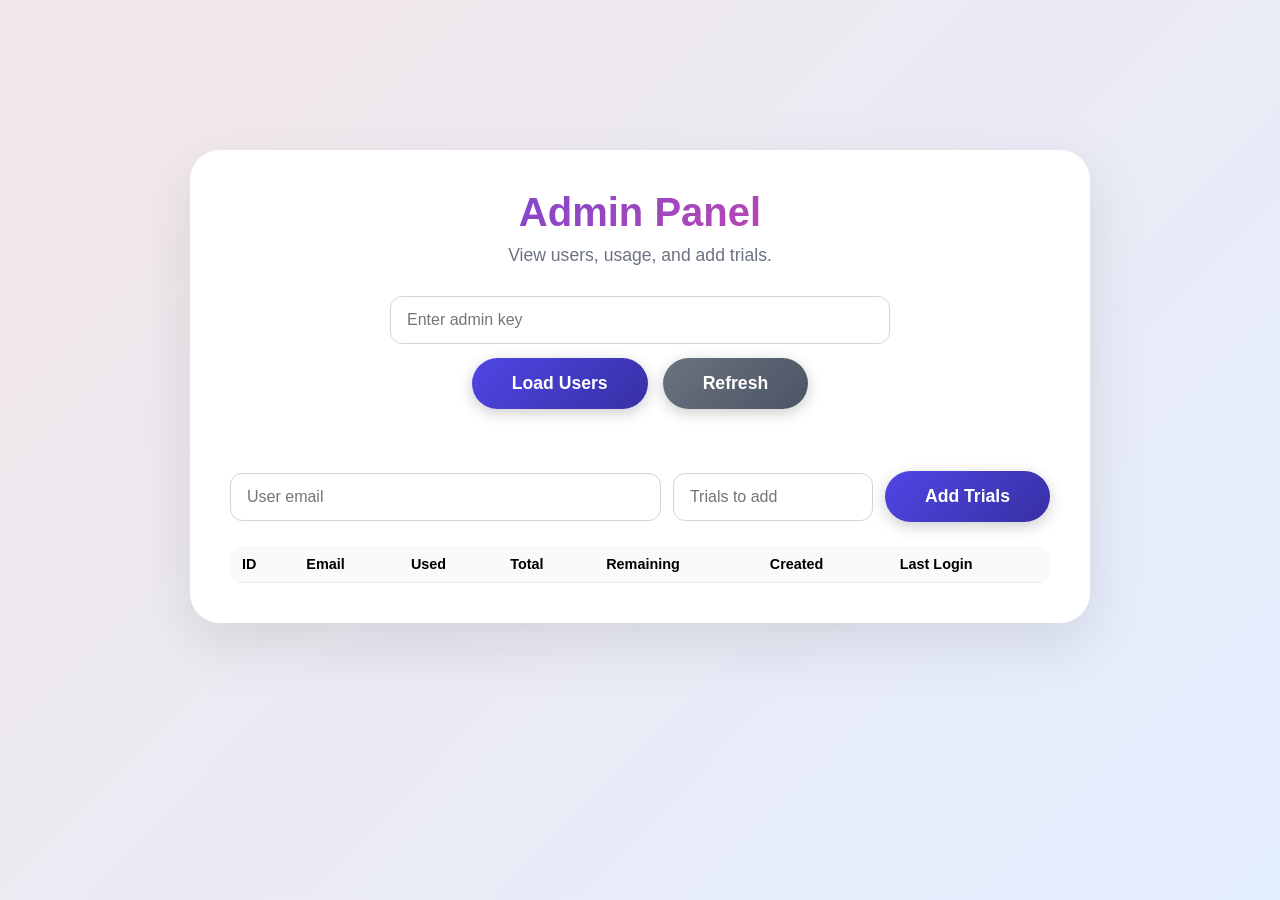
==== templates/admin.html @ 5731981b "Implement email-password auth, admin users page, and 0-trial onboarding" ====
<!DOCTYPE html>
<html lang="en">
<head>
    <meta charset="UTF-8">
    <meta name="viewport" content="width=device-width, initial-scale=1.0">
    <title>Admin - Dream Job Booth</title>
    <link rel="stylesheet" href="/static/style.css">
</head>
<body>
    <div class="container">
        <div class="screen active">
            <div class="header">
                <h1>Admin Panel</h1>
                <p>View users, usage, and add trials.</p>
            </div>

            <div class="auth-box">
                <input type="password" id="admin-key" class="auth-input" placeholder="Enter admin key">
                <div class="controls">
                    <button id="load-users-btn" class="btn btn-primary">Load Users</button>
                    <button id="refresh-users-btn" class="btn btn-secondary">Refresh</button>
                </div>
                <p id="admin-message" class="auth-message"></p>
            </div>

            <div class="admin-add-box">
                <input type="email" id="target-email" class="auth-input" placeholder="User email">
                <input type="number" id="add-uses" class="auth-input" min="1" placeholder="Trials to add">
                <button id="add-trials-btn" class="btn btn-primary">Add Trials</button>
            </div>

            <div class="admin-table-wrap">
                <table class="admin-table" id="users-table">
                    <thead>
                        <tr>
                            <th>ID</th>
                            <th>Email</th>
                            <th>Used</th>
                            <th>Total</th>
                            <th>Remaining</th>
                            <th>Created</th>
                            <th>Last Login</th>
                        </tr>
                    </thead>
                    <tbody id="users-tbody"></tbody>
                </table>
            </div>
        </div>
    </div>
    <script src="/static/admin.js"></script>
</body>
</html>
---- static/style.css ----
* {
    margin: 0;
    padding: 0;
    box-sizing: border-box;
}

:root {
    --primary-color: #4F46E5;
    /* Indigo */
    --primary-dark: #3730A3;
    --secondary-color: #EC4899;
    /* Pink */
    --success-color: #10b981;
    --bg-gradient: linear-gradient(135deg, #f3e7e9 0%, #e3eeff 100%);
    /* Light airy background */
    --card-bg: rgba(255, 255, 255, 0.98);
    --shadow-lg: 0 20px 60px rgba(0, 0, 0, 0.1);
    --shadow-md: 0 10px 30px rgba(0, 0, 0, 0.05);
}

body {
    font-family: 'Segoe UI', Tahoma, Geneva, Verdana, sans-serif;
    background: var(--bg-gradient);
    min-height: 100vh;
    display: flex;
    align-items: center;
    justify-content: center;
    padding: 20px;
}

.container {
    width: 100%;
    max-width: 900px;
    min-height: 600px;
}

.session-bar {
    background: rgba(255, 255, 255, 0.95);
    border-radius: 14px;
    box-shadow: var(--shadow-md);
    padding: 12px 16px;
    margin-bottom: 16px;
    display: flex;
    align-items: center;
    gap: 12px;
    justify-content: space-between;
    flex-wrap: wrap;
}

.session-bar .btn {
    padding: 10px 18px;
    font-size: 0.95rem;
}

.auth-box {
    max-width: 500px;
    margin: 0 auto;
    display: flex;
    flex-direction: column;
    gap: 14px;
}

.auth-input {
    width: 100%;
    border: 1px solid #d1d5db;
    border-radius: 12px;
    padding: 14px 16px;
    font-size: 1rem;
}

.auth-verify-row {
    display: flex;
    gap: 10px;
}

.auth-message {
    min-height: 24px;
    text-align: center;
    font-size: 0.95rem;
}

.admin-add-box {
    display: grid;
    grid-template-columns: 1fr 200px auto;
    gap: 12px;
    margin: 24px 0;
    align-items: center;
}

.admin-table-wrap {
    overflow-x: auto;
}

.admin-table {
    width: 100%;
    border-collapse: collapse;
    background: #ffffff;
    border-radius: 12px;
    overflow: hidden;
}

.admin-table th,
.admin-table td {
    text-align: left;
    border-bottom: 1px solid #e5e7eb;
    padding: 10px 12px;
    font-size: 0.9rem;
}

.admin-table th {
    background: #f9fafb;
    font-weight: 700;
}

.screen {
    display: none;
    background: var(--card-bg);
    border-radius: 30px;
    padding: 40px;
    box-shadow: var(--shadow-lg);
    animation: fadeIn 0.5s ease-in-out;
}

.screen.active {
    display: block;
}

@keyframes fadeIn {
    from {
        opacity: 0;
        transform: translateY(20px);
    }

    to {
        opacity: 1;
        transform: translateY(0);
    }
}

.header {
    text-align: center;
    margin-bottom: 30px;
}

.header h1 {
    font-size: 2.5rem;
    background: linear-gradient(135deg, var(--primary-color), var(--secondary-color));
    -webkit-background-clip: text;
    -webkit-text-fill-color: transparent;
    background-clip: text;
    margin-bottom: 10px;
}

.header p {
    font-size: 1.1rem;
    color: #6b7280;
}

/* Camera Screen */
.camera-container {
    position: relative;
    width: 100%;
    max-width: 640px;
    margin: 0 auto 30px;
    border-radius: 20px;
    overflow: hidden;
    box-shadow: var(--shadow-md);
}

#camera-feed {
    width: 100%;
    height: auto;
    display: block;
    background: #000;
}

#photo-canvas {
    max-width: 100%;
    height: auto;
}

.error-message {
    background: #fee2e2;
    color: #991b1b;
    padding: 15px;
    border-radius: 10px;
    text-align: center;
    margin-top: 20px;
}

/* Controls */
.controls {
    display: flex;
    gap: 15px;
    justify-content: center;
    flex-wrap: wrap;
}

.btn {
    padding: 15px 40px;
    font-size: 1.1rem;
    font-weight: 600;
    border: none;
    border-radius: 50px;
    cursor: pointer;
    display: inline-flex;
    align-items: center;
    gap: 10px;
    transition: all 0.3s ease;
    box-shadow: 0 4px 15px rgba(0, 0, 0, 0.2);
}

.btn:hover {
    transform: translateY(-2px);
    box-shadow: 0 6px 20px rgba(0, 0, 0, 0.3);
}

.btn:active {
    transform: translateY(0);
}

.btn-primary {
    background: linear-gradient(135deg, var(--primary-color), var(--primary-dark));
    color: white;
}

.btn-secondary {
    background: linear-gradient(135deg, #6b7280, #4b5563);
    color: white;
}

.btn-icon {
    font-size: 1.3rem;
}

/* Preview Container */
.preview-container {
    width: 200px;
    height: 200px;
    margin: 0 auto 30px;
    border-radius: 50%;
    overflow: hidden;
    box-shadow: var(--shadow-md);
    border: 5px solid white;
}

.preview-container img {
    width: 100%;
    height: 100%;
    object-fit: cover;
}

/* Character Grid */
.character-grid {
    display: grid;
    grid-template-columns: repeat(auto-fit, minmax(150px, 1fr));
    gap: 20px;
    margin-bottom: 30px;
}

.character-card {
    background: white;
    border-radius: 15px;
    padding: 15px;
    text-align: center;
    cursor: pointer;
    transition: all 0.3s ease;
    border: 3px solid transparent;
    box-shadow: 0 4px 10px rgba(0, 0, 0, 0.1);
}

.character-card:hover {
    transform: translateY(-5px);
    border-color: var(--primary-color);
    box-shadow: 0 8px 20px rgba(99, 102, 241, 0.3);
}

.character-card img {
    width: 100%;
    height: 200px;
    object-fit: contain;
    border-radius: 10px;
    margin-bottom: 10px;
    background: #f9fafb;
}

.character-card h3 {
    font-size: 1rem;
    color: #374151;
}

.character-card.selected {
    border-color: var(--success-color);
    background: #f0fdf4;
}

/* Loading Screen */
.loading-container {
    text-align: center;
    padding: 60px 20px;
}

.spinner {
    width: 80px;
    height: 80px;
    margin: 0 auto 30px;
    border: 6px solid #f3f4f6;
    border-top: 6px solid var(--primary-color);
    border-radius: 50%;
    animation: spin 1s linear infinite;
}

@keyframes spin {
    0% {
        transform: rotate(0deg);
    }

    100% {
        transform: rotate(360deg);
    }
}

.loading-text {
    font-size: 1.2rem;
    color: #6b7280;
    animation: pulse 1.5s ease-in-out infinite;
}

@keyframes pulse {

    0%,
    100% {
        opacity: 1;
    }

    50% {
        opacity: 0.5;
    }
}

/* Result Screen */
.result-container {
    width: 100%;
    max-width: 600px;
    margin: 0 auto 30px;
    border-radius: 20px;
    overflow: hidden;
    box-shadow: var(--shadow-md);
}

.result-container img {
    width: 100%;
    height: auto;
    display: block;
}

/* Print Styles */
@media print {
    body {
        background: white;
        padding: 0;
    }

    .container {
        max-width: 100%;
    }

    .screen {
        box-shadow: none;
        padding: 0;
    }

    .header,
    .controls {
        display: none !important;
    }

    .result-container {
        max-width: 100%;
        box-shadow: none;
        border-radius: 0;
    }
}

/* Responsive Design */
@media (max-width: 768px) {
    .header h1 {
        font-size: 2rem;
    }

    .screen {
        padding: 20px;
    }

    .character-grid {
        grid-template-columns: repeat(2, 1fr);
    }

    .btn {
        padding: 12px 30px;
        font-size: 1rem;
    }

    .auth-verify-row {
        flex-direction: column;
    }

    .admin-add-box {
        grid-template-columns: 1fr;
    }
}

@media (max-width: 480px) {
    .header h1 {
        font-size: 1.5rem;
    }

    .character-card img {
        height: 180px;
    }
}
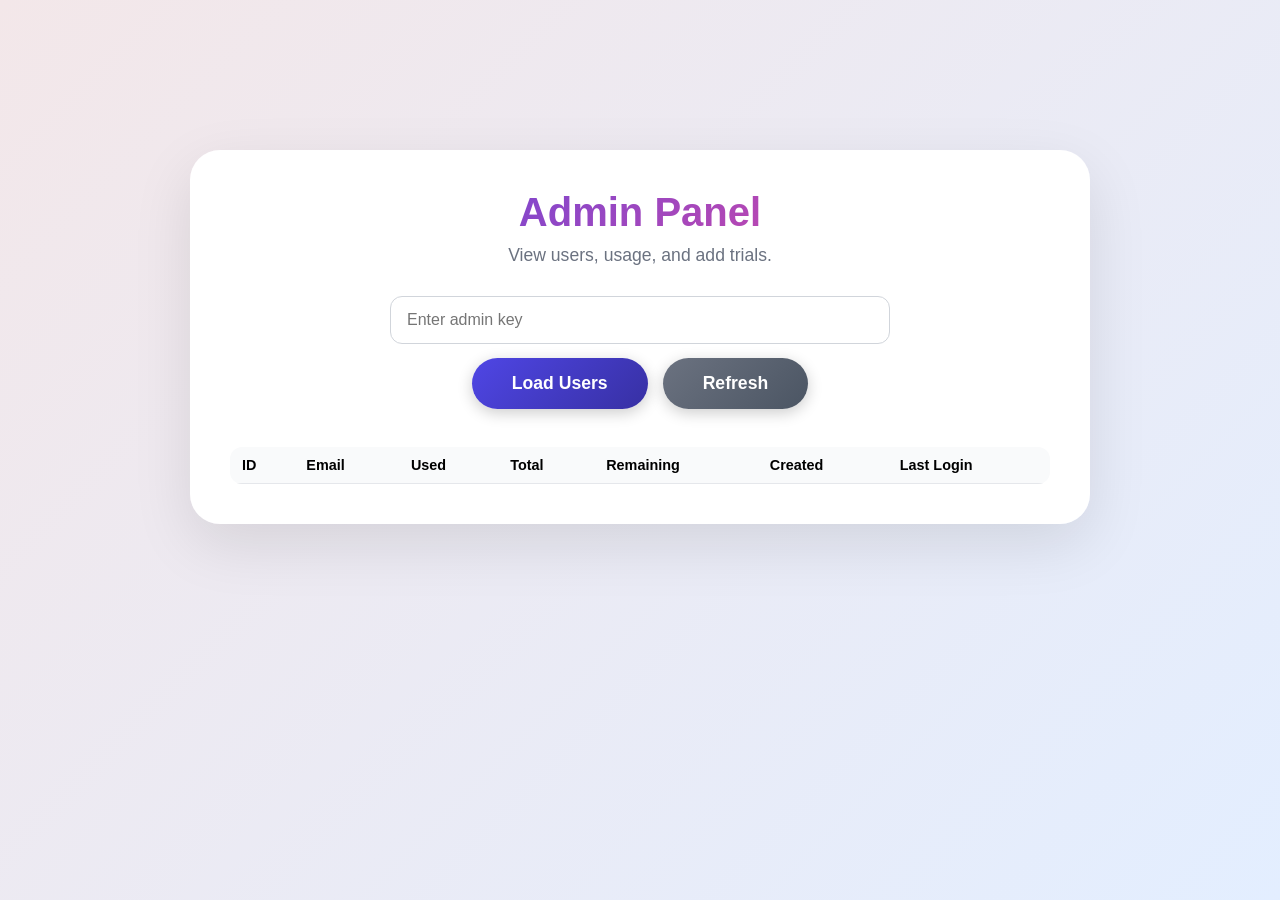
==== commit aa6070f2: "Hide add-trials controls until admin key is validated" ====
--- a/templates/admin.html
+++ b/templates/admin.html
@@ -23,7 +23,7 @@
                 <p id="admin-message" class="auth-message"></p>
             </div>
 
-            <div class="admin-add-box">
+            <div class="admin-add-box" id="admin-add-box" style="display: none;">
                 <input type="email" id="target-email" class="auth-input" placeholder="User email">
                 <input type="number" id="add-uses" class="auth-input" min="1" placeholder="Trials to add">
                 <button id="add-trials-btn" class="btn btn-primary">Add Trials</button>
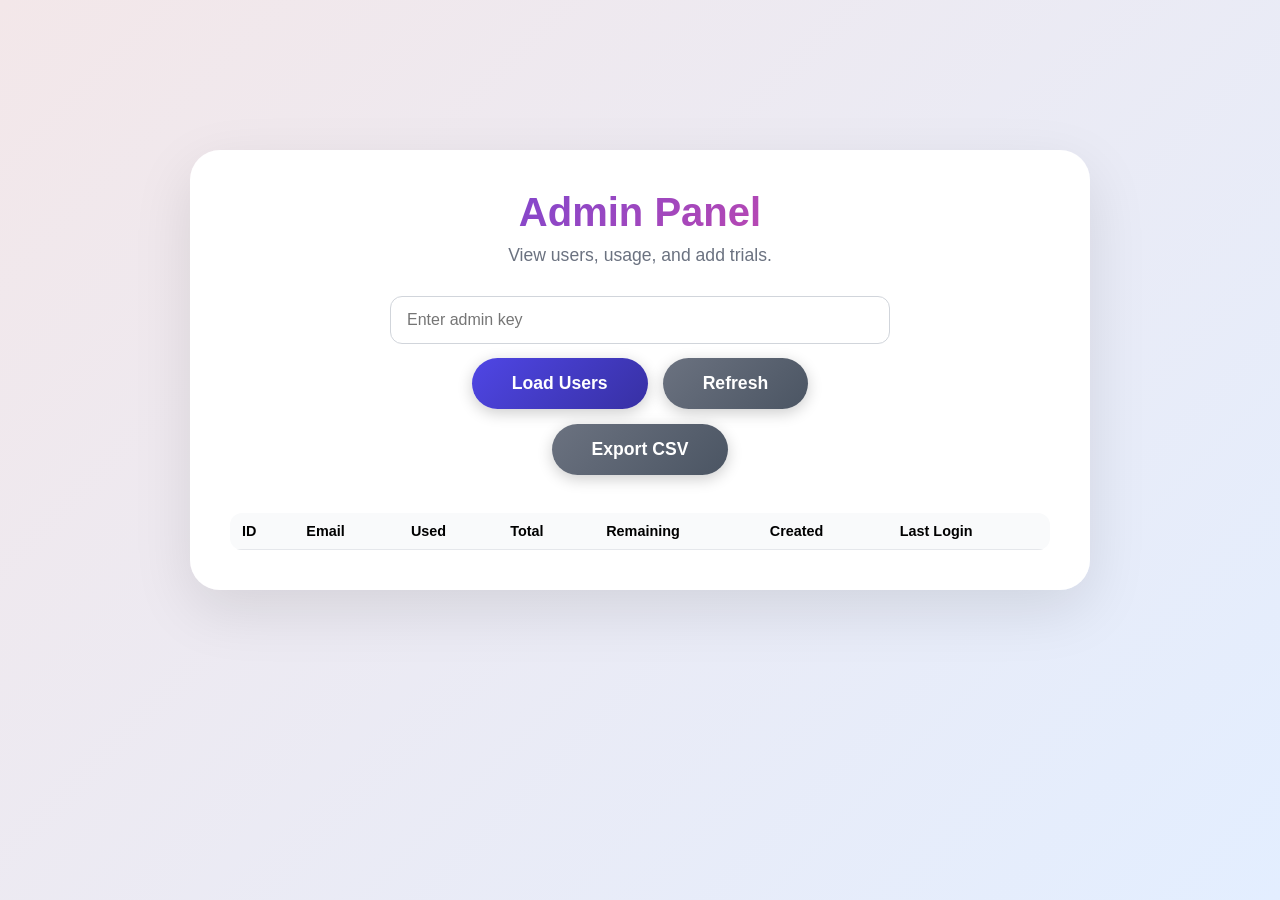
==== commit 43e823a3: "Add admin CSV export endpoint for user/trial backups" ====
--- a/templates/admin.html
+++ b/templates/admin.html
@@ -19,6 +19,7 @@
                 <div class="controls">
                     <button id="load-users-btn" class="btn btn-primary">Load Users</button>
                     <button id="refresh-users-btn" class="btn btn-secondary">Refresh</button>
+                    <button id="export-users-btn" class="btn btn-secondary">Export CSV</button>
                 </div>
                 <p id="admin-message" class="auth-message"></p>
             </div>
